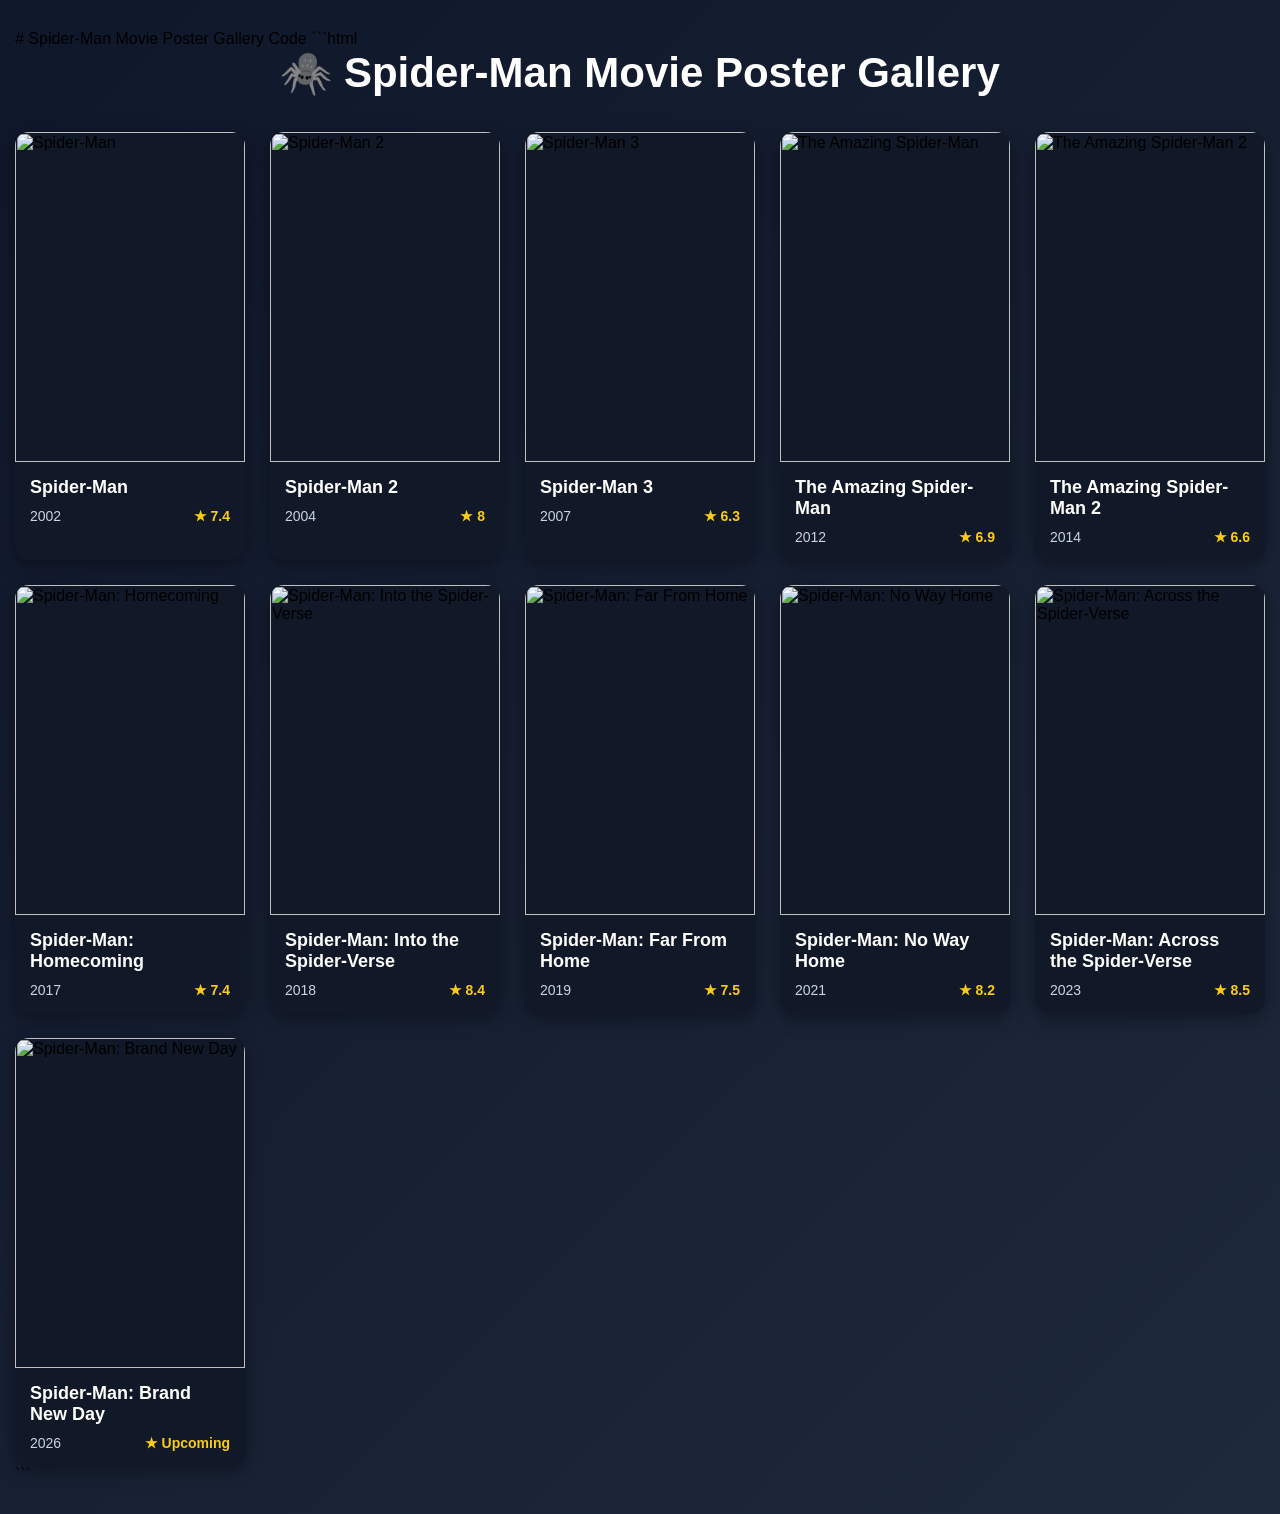
==== movie_poster_gallery.html @ 4c773c06 "Add files via upload" ====
# Spider-Man Movie Poster Gallery Code

```html
<!DOCTYPE html>
<html lang="en">
<head>
    <meta charset="UTF-8">
    <meta name="viewport" content="width=device-width, initial-scale=1.0">
    <title>Spider-Man Poster Gallery</title>

    <style>
        *{
            margin:0;
            padding:0;
            box-sizing:border-box;
        }

        body{
            font-family:Arial, sans-serif;
            background:linear-gradient(135deg,#0f172a,#1e293b);
            min-height:100vh;
            padding:30px 15px;
        }

        .container{
            max-width:1300px;
            margin:auto;
        }

        h1{
            text-align:center;
            color:white;
            margin-bottom:35px;
            font-size:42px;
        }

        .gallery{
            display:grid;
            grid-template-columns:repeat(auto-fit,minmax(220px,1fr));
            gap:25px;
        }

        .poster-card{
            background:#111827;
            border-radius:14px;
            overflow:hidden;
            box-shadow:0 5px 18px rgba(0,0,0,0.4);
            transition:0.3s;
        }

        .poster-card:hover{
            transform:translateY(-10px) scale(1.02);
        }

        .poster-image{
            width:100%;
            height:330px;
            overflow:hidden;
        }

        .poster-image img{
            width:100%;
            height:100%;
            object-fit:cover;
            transition:0.4s;
        }

        .poster-card:hover img{
            transform:scale(1.08);
        }

        .poster-info{
            padding:15px;
        }

        .poster-title{
            color:white;
            font-size:18px;
            font-weight:bold;
            margin-bottom:10px;
        }

        .poster-meta{
            display:flex;
            justify-content:space-between;
            align-items:center;
            color:#cbd5e1;
            font-size:14px;
        }

        .rating{
            color:#facc15;
            font-weight:bold;
        }

        @media(max-width:768px){
            h1{
                font-size:30px;
            }

            .poster-image{
                height:260px;
            }
        }
    </style>
</head>
<body>

    <div class="container">

        <h1>🕷️ Spider-Man Movie Poster Gallery</h1>

        <div class="gallery" id="gallery"></div>

    </div>

    <script>

  const movies = [

{
    title: "Spider-Man",
    year: 2002,
    rating: 7.4,
    image: "https://upload.wikimedia.org/wikipedia/en/f/f3/Spider-Man2002Poster.jpg"
},

{
    title: "Spider-Man 2",
    year: 2004,
    rating: 8.0,
    image: "https://upload.wikimedia.org/wikipedia/en/0/02/Spider-Man_2_Poster.jpg"
},

{
    title: "Spider-Man 3",
    year: 2007,
    rating: 6.3,
    image: "https://upload.wikimedia.org/wikipedia/en/7/7a/Spider-Man_3%2C_International_Poster.jpg"
},

{
    title: "The Amazing Spider-Man",
    year: 2012,
    rating: 6.9,
    image: "https://upload.wikimedia.org/wikipedia/en/0/02/The_Amazing_Spider-Man_theatrical_poster.jpeg"
},

{
    title: "The Amazing Spider-Man 2",
    year: 2014,
    rating: 6.6,
    image: "https://upload.wikimedia.org/wikipedia/en/0/02/The_Amazing_Spider-Man_2_poster.jpg"
},

{
    title: "Spider-Man: Homecoming",
    year: 2017,
    rating: 7.4,
    image: "https://upload.wikimedia.org/wikipedia/en/f/f9/Spider-Man_Homecoming_poster.jpg"
},

{
    title: "Spider-Man: Into the Spider-Verse",
    year: 2018,
    rating: 8.4,
    image: "https://upload.wikimedia.org/wikipedia/en/f/fb/Into_the_Spider-Verse_poster.jpg"
},

{
    title: "Spider-Man: Far From Home",
    year: 2019,
    rating: 7.5,
    image: "https://upload.wikimedia.org/wikipedia/en/b/bd/Spider-Man_Far_From_Home_poster.jpg"
},

{
    title: "Spider-Man: No Way Home",
    year: 2021,
    rating: 8.2,
    image: "https://upload.wikimedia.org/wikipedia/en/0/00/Spider-Man_No_Way_Home_poster.jpg"
},

{
    title: "Spider-Man: Across the Spider-Verse",
    year: 2023,
    rating: 8.5,
    image: "https://upload.wikimedia.org/wikipedia/en/f/f0/Spider-Man_Across_the_Spider-Verse_poster.jpg"
},

{
    title: "Spider-Man: Brand New Day",
    year: 2026,
    rating: "Upcoming",
    image: "https://images.unsplash.com/photo-1531259683007-016a7b628fc3?q=80&w=1000&auto=format&fit=crop"
}

];
        const gallery = document.getElementById("gallery");

        movies.forEach(movie => {

            const card = document.createElement("div");

            card.className = "poster-card";

            card.innerHTML = `

                <div class="poster-image">
                    <img src="${movie.image}" alt="${movie.title}">
                </div>

                <div class="poster-info">

                    <div class="poster-title">
                        ${movie.title}
                    </div>

                    <div class="poster-meta">
                        <span>${movie.year}</span>
                        <span class="rating">★ ${movie.rating}</span>
                    </div>

                </div>

            `;

            gallery.appendChild(card);

        });

    </script>

</body>
</html>
```
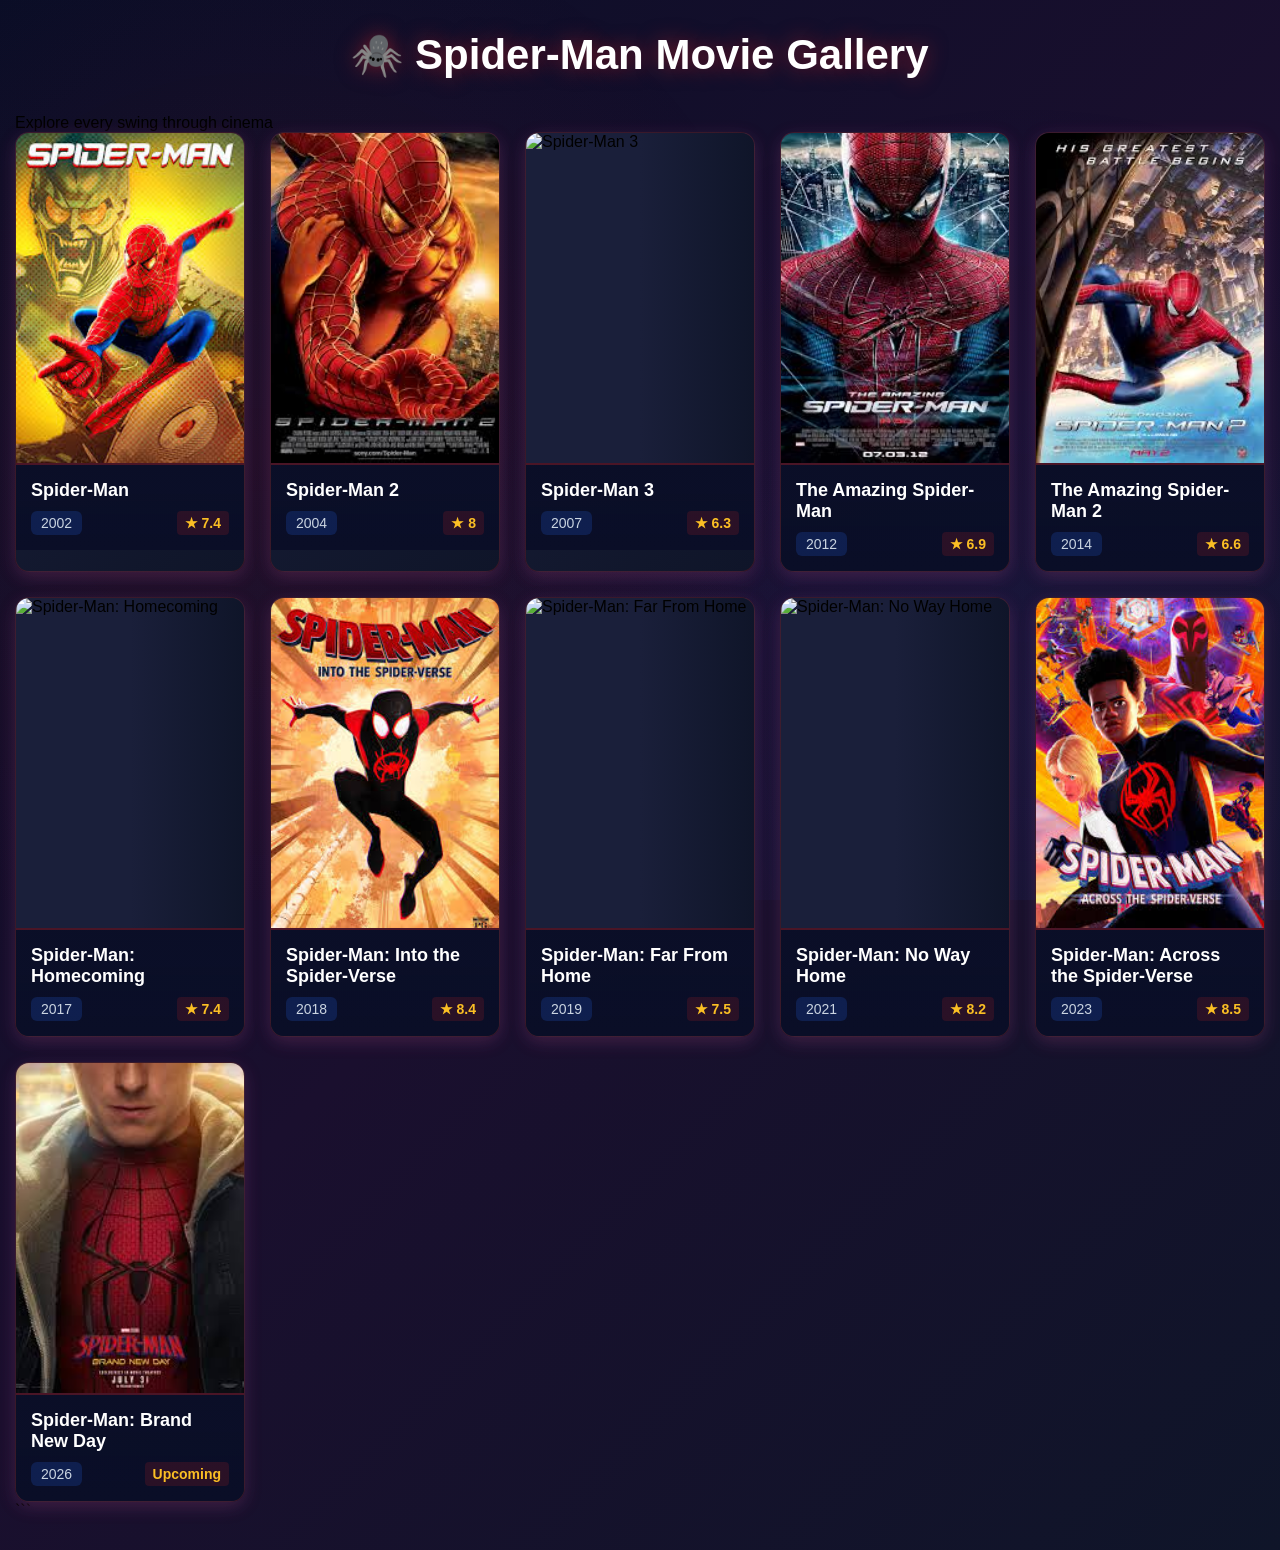
==== commit b72bb8a7: "Add files via upload" ====
--- a/movie_poster_gallery.html
+++ b/movie_poster_gallery.html
@@ -1,6 +1,3 @@
-# Spider-Man Movie Poster Gallery Code
-
-```html
 <!DOCTYPE html>
 <html lang="en">
 <head>
@@ -9,127 +6,308 @@
     <title>Spider-Man Poster Gallery</title>
 
     <style>
-        *{
-            margin:0;
-            padding:0;
-            box-sizing:border-box;
-        }
-
-        body{
-            font-family:Arial, sans-serif;
-            background:linear-gradient(135deg,#0f172a,#1e293b);
-            min-height:100vh;
-            padding:30px 15px;
-        }
-
-        .container{
-            max-width:1300px;
-            margin:auto;
-        }
-
+    *{
+        margin:0;
+        padding:0;
+        box-sizing:border-box;
+    }
+
+    @keyframes slideInLeft {
+        from {
+            opacity: 0;
+            transform: translateX(-50px) rotateY(25deg);
+        }
+        to {
+            opacity: 1;
+            transform: translateX(0) rotateY(0);
+        }
+    }
+
+    @keyframes slideInRight {
+        from {
+            opacity: 0;
+            transform: translateX(50px) rotateY(-25deg);
+        }
+        to {
+            opacity: 1;
+            transform: translateX(0) rotateY(0);
+        }
+    }
+
+    @keyframes popIn {
+        0% {
+            opacity: 0;
+            transform: scale(0.5) rotate(-10deg);
+        }
+        50% {
+            transform: scale(1.05) rotate(2deg);
+        }
+        100% {
+            opacity: 1;
+            transform: scale(1) rotate(0);
+        }
+    }
+
+    @keyframes glow {
+        0%, 100% {
+            filter: drop-shadow(0 0 5px rgba(220, 38, 38, 0.4));
+        }
+        50% {
+            filter: drop-shadow(0 0 20px rgba(220, 38, 38, 0.8));
+        }
+    }
+
+    @keyframes flip {
+        0% {
+            transform: rotateY(0);
+        }
+        100% {
+            transform: rotateY(360deg);
+        }
+    }
+
+    @keyframes shimmerLoad {
+        0% {
+            background-position: -100% 0;
+        }
+        100% {
+            background-position: 100% 0;
+        }
+    }
+
+    @keyframes bounce {
+        0%, 100% {
+            transform: translateY(0);
+        }
+        50% {
+            transform: translateY(-12px);
+        }
+    }
+
+    body{
+        font-family:Arial, sans-serif;
+        background:linear-gradient(135deg, #0a0e27 0%, #1a0f2e 50%, #0f1529 100%);
+        min-height:100vh;
+        padding:30px 15px;
+        position: relative;
+    }
+
+    body::after {
+        content: '';
+        position: fixed;
+        top: 0;
+        left: 0;
+        width: 100%;
+        height: 100%;
+        background: radial-gradient(circle at 20% 50%, rgba(220, 38, 38, 0.08) 0%, transparent 50%),
+                    radial-gradient(circle at 80% 80%, rgba(37, 99, 235, 0.08) 0%, transparent 50%);
+        pointer-events: none;
+        z-index: 0;
+    }
+
+    .container{
+        max-width:1300px;
+        margin:auto;
+        position: relative;
+        z-index: 1;
+    }
+
+    h1{
+        text-align:center;
+        color:#ffffff;
+        margin-bottom:35px;
+        font-size:42px;
+        animation: slideInLeft 0.8s ease-out;
+        text-shadow: 0 0 20px rgba(220, 38, 38, 0.5);
+    }
+
+    .gallery{
+        display:grid;
+        grid-template-columns:repeat(auto-fit,minmax(220px,1fr));
+        gap:25px;
+    }
+
+    .poster-card{
+        background: linear-gradient(135deg, #1a1f3a 0%, #0f1529 100%);
+        border-radius:14px;
+        overflow:hidden;
+        box-shadow: 0 5px 18px rgba(220, 38, 38, 0.2), 0 5px 18px rgba(37, 99, 235, 0.15);
+        transition:all 0.5s cubic-bezier(0.34, 1.56, 0.64, 1);
+        animation: popIn 0.7s ease-out backwards;
+        position: relative;
+        transform-style: preserve-3d;
+        border: 1px solid rgba(220, 38, 38, 0.2);
+    }
+
+    .poster-card:nth-child(odd) {
+        animation: slideInLeft 0.7s ease-out backwards;
+    }
+
+    .poster-card:nth-child(even) {
+        animation: slideInRight 0.7s ease-out backwards;
+    }
+
+    .poster-card:nth-child(1) { animation-delay: 0.1s; }
+    .poster-card:nth-child(2) { animation-delay: 0.15s; }
+    .poster-card:nth-child(3) { animation-delay: 0.2s; }
+    .poster-card:nth-child(4) { animation-delay: 0.25s; }
+    .poster-card:nth-child(5) { animation-delay: 0.3s; }
+    .poster-card:nth-child(6) { animation-delay: 0.35s; }
+    .poster-card:nth-child(7) { animation-delay: 0.4s; }
+    .poster-card:nth-child(8) { animation-delay: 0.45s; }
+    .poster-card:nth-child(9) { animation-delay: 0.5s; }
+    .poster-card:nth-child(10) { animation-delay: 0.55s; }
+    .poster-card:nth-child(n+11) { animation-delay: 0.6s; }
+
+    .poster-card:hover{
+        transform: translateY(-15px) scale(1.06) rotateX(8deg);
+        box-shadow: 0 20px 40px rgba(220, 38, 38, 0.4), 0 10px 25px rgba(37, 99, 235, 0.3);
+        border-color: rgba(220, 38, 38, 0.5);
+    }
+
+    .poster-card.upcoming {
+        animation: glow 1.5s ease-in-out infinite;
+    }
+
+    .poster-image{
+        width:100%;
+        height:330px;
+        overflow:hidden;
+        position: relative;
+    }
+
+    .poster-image.loading {
+        background: linear-gradient(90deg, #1a1f3a 25%, #0f1529 50%, #1a1f3a 75%);
+        background-size: 200% 100%;
+        animation: shimmerLoad 1.5s infinite;
+    }
+
+    .poster-image img{
+        width:100%;
+        height:100%;
+        object-fit:cover;
+        transition: transform 0.6s cubic-bezier(0.34, 1.56, 0.64, 1), filter 0.5s;
+        filter: brightness(1) blur(0px);
+    }
+
+    .poster-card:hover img{
+        transform: scale(1.15) rotate(2deg) translateZ(20px);
+        filter: brightness(1.15) blur(0px);
+    }
+
+    .poster-info{
+        padding:15px;
+        background: linear-gradient(180deg, rgba(10, 14, 39, 0.95), rgba(10, 14, 39, 1));
+        border-top: 2px solid rgba(220, 38, 38, 0.3);
+    }
+
+    .poster-title{
+        color:white;
+        font-size:18px;
+        font-weight:bold;
+        margin-bottom:10px;
+        transition: all 0.3s ease;
+    }
+
+    .poster-card:hover .poster-title {
+        color: #f87171;
+        text-shadow: 0 0 10px rgba(220, 38, 38, 0.6);
+        transform: translateX(4px);
+    }
+
+    .poster-meta{
+        display:flex;
+        justify-content:space-between;
+        align-items:center;
+        color:#cbd5e1;
+        font-size:14px;
+    }
+
+    .poster-year {
+        background: rgba(37, 99, 235, 0.2);
+        padding: 4px 10px;
+        border-radius: 6px;
+        transition: all 0.3s ease;
+    }
+
+    .poster-card:hover .poster-year {
+        background: rgba(37, 99, 235, 0.4);
+        color: #93c5fd;
+    }
+
+    .rating{
+        color:#fbbf24;
+        font-weight:bold;
+        animation: bounce 2s ease-in-out infinite;
+        background: rgba(220, 38, 38, 0.15);
+        padding: 4px 8px;
+        border-radius: 4px;
+    }
+
+    .poster-card:hover .rating {
+        background: rgba(220, 38, 38, 0.3);
+        color: #fca5a5;
+    }
+
+    .poster-card:nth-child(2n) .rating {
+        animation-delay: 0.3s;
+    }
+
+    .upcoming-badge {
+        position: absolute;
+        top: 10px;
+        right: 10px;
+        background: linear-gradient(135deg, #dc2626, #991b1b);
+        color: white;
+        padding: 6px 12px;
+        border-radius: 6px;
+        font-size: 11px;
+        font-weight: bold;
+        z-index: 10;
+        animation: flip 3s linear infinite;
+        box-shadow: 0 0 15px rgba(220, 38, 38, 0.6);
+    }
+
+    @media(max-width:768px){
         h1{
-            text-align:center;
-            color:white;
-            margin-bottom:35px;
-            font-size:42px;
-        }
-
-        .gallery{
-            display:grid;
-            grid-template-columns:repeat(auto-fit,minmax(220px,1fr));
-            gap:25px;
-        }
-
-        .poster-card{
-            background:#111827;
-            border-radius:14px;
-            overflow:hidden;
-            box-shadow:0 5px 18px rgba(0,0,0,0.4);
-            transition:0.3s;
-        }
-
-        .poster-card:hover{
-            transform:translateY(-10px) scale(1.02);
+            font-size:30px;
         }
 
         .poster-image{
-            width:100%;
-            height:330px;
-            overflow:hidden;
-        }
-
-        .poster-image img{
-            width:100%;
-            height:100%;
-            object-fit:cover;
-            transition:0.4s;
-        }
-
-        .poster-card:hover img{
-            transform:scale(1.08);
-        }
-
-        .poster-info{
-            padding:15px;
-        }
-
-        .poster-title{
-            color:white;
-            font-size:18px;
-            font-weight:bold;
-            margin-bottom:10px;
-        }
-
-        .poster-meta{
-            display:flex;
-            justify-content:space-between;
-            align-items:center;
-            color:#cbd5e1;
-            font-size:14px;
-        }
-
-        .rating{
-            color:#facc15;
-            font-weight:bold;
-        }
-
-        @media(max-width:768px){
-            h1{
-                font-size:30px;
-            }
-
-            .poster-image{
-                height:260px;
-            }
-        }
-    </style>
+            height:260px;
+        }
+
+        .poster-card:hover {
+            transform: translateY(-10px) scale(1.03);
+        }
+    }
+</style>
 </head>
 <body>
 
     <div class="container">
-
-        <h1>🕷️ Spider-Man Movie Poster Gallery</h1>
+        <h1>🕷️ Spider-Man Movie Gallery</h1>
+        <p class="subtitle">Explore every swing through cinema</p>
 
         <div class="gallery" id="gallery"></div>
-
     </div>
 
     <script>
 
-  const movies = [
+        const movies = [
 
 {
     title: "Spider-Man",
     year: 2002,
     rating: 7.4,
-    image: "https://upload.wikimedia.org/wikipedia/en/f/f3/Spider-Man2002Poster.jpg"
+    image: "images/download.jpg"
 },
 
 {
     title: "Spider-Man 2",
     year: 2004,
     rating: 8.0,
-    image: "https://upload.wikimedia.org/wikipedia/en/0/02/Spider-Man_2_Poster.jpg"
+    image: "images/download 1.jpg"
 },
 
 {
@@ -143,14 +321,14 @@
     title: "The Amazing Spider-Man",
     year: 2012,
     rating: 6.9,
-    image: "https://upload.wikimedia.org/wikipedia/en/0/02/The_Amazing_Spider-Man_theatrical_poster.jpeg"
+    image: "images/download 2.jpg"
 },
 
 {
     title: "The Amazing Spider-Man 2",
     year: 2014,
     rating: 6.6,
-    image: "https://upload.wikimedia.org/wikipedia/en/0/02/The_Amazing_Spider-Man_2_poster.jpg"
+    image: "images/download 3.jpg"
 },
 
 {
@@ -164,7 +342,7 @@
     title: "Spider-Man: Into the Spider-Verse",
     year: 2018,
     rating: 8.4,
-    image: "https://upload.wikimedia.org/wikipedia/en/f/fb/Into_the_Spider-Verse_poster.jpg"
+    image: "images/download 4.jpg"
 },
 
 {
@@ -185,50 +363,49 @@
     title: "Spider-Man: Across the Spider-Verse",
     year: 2023,
     rating: 8.5,
-    image: "https://upload.wikimedia.org/wikipedia/en/f/f0/Spider-Man_Across_the_Spider-Verse_poster.jpg"
+    image: "images/download 5.jpg"
 },
 
 {
     title: "Spider-Man: Brand New Day",
     year: 2026,
     rating: "Upcoming",
-    image: "https://images.unsplash.com/photo-1531259683007-016a7b628fc3?q=80&w=1000&auto=format&fit=crop"
+    image: "images/1.jpg"
 }
 
 ];
+       
         const gallery = document.getElementById("gallery");
 
-        movies.forEach(movie => {
-
+        movies.forEach((movie, index) => {
             const card = document.createElement("div");
-
-            card.className = "poster-card";
+            card.className = `poster-card ${movie.upcoming ? 'upcoming' : ''}`;
+
+            const ratingDisplay = typeof movie.rating === 'number' 
+                ? `<span class="star">★</span> ${movie.rating}` 
+                : movie.rating;
 
             card.innerHTML = `
-
-                <div class="poster-image">
-                    <img src="${movie.image}" alt="${movie.title}">
+                ${movie.upcoming ? '<div class="upcoming-badge">Coming Soon</div>' : ''}
+                <div class="poster-image loading">
+                    <img src="${movie.image}" alt="${movie.title}" loading="lazy">
                 </div>
-
                 <div class="poster-info">
-
-                    <div class="poster-title">
-                        ${movie.title}
+                    <div class="poster-title">${movie.title}</div>
+                    <div class="poster-meta">
+                        <span class="poster-year">${movie.year}</span>
+                        <span class="rating">${ratingDisplay}</span>
                     </div>
-
-                    <div class="poster-meta">
-                        <span>${movie.year}</span>
-                        <span class="rating">★ ${movie.rating}</span>
-                    </div>
-
                 </div>
-
             `;
 
+            const img = card.querySelector('img');
+            img.addEventListener('load', () => {
+                card.querySelector('.poster-image').classList.remove('loading');
+            });
+
             gallery.appendChild(card);
-
         });
-
     </script>
 
 </body>
